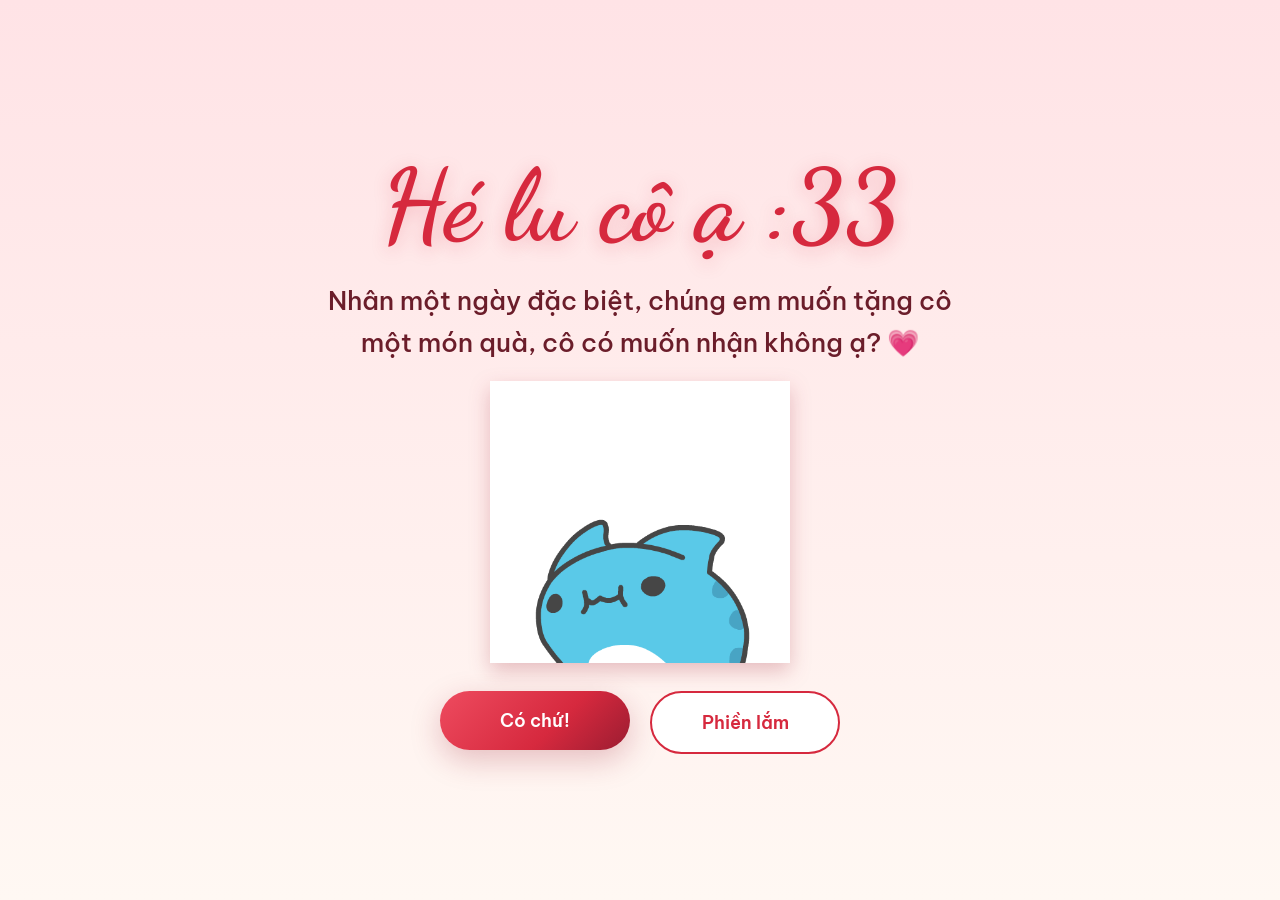
==== index.html @ b6bb0d8b "Add files via upload" ====
<!DOCTYPE html>
<html lang="vi">
<head>
    <meta charset="UTF-8">
    <meta name="viewport" content="width=device-width, initial-scale=1.0">
    <title>Trang chủ</title>
    <link rel="preconnect" href="https://fonts.googleapis.com">
    <link rel="preconnect" href="https://fonts.gstatic.com" crossorigin>
    <link href="https://fonts.googleapis.com/css2?family=Be+Vietnam+Pro:wght@400;500;600&family=Dancing+Script:wght@600;700&display=swap" rel="stylesheet">
    <link rel="stylesheet" href="shared.css">
    <style>
        .loichao{
            font-family: var(--font-script);
            color: var(--rose);
            font-size: clamp(52px, 11vw, 100px);
            margin: 0;
            text-shadow: 0 4px 18px rgba(214, 41, 62, 0.25);
        }
        .dudo{
            font-weight: 500;
            color: var(--text);
            font-size: clamp(18px, 3.4vw, 26px);
            line-height: 1.6;
            max-width: 640px;
            margin: 14px 0 0;
        }
        .sticker{
            width: min(300px, 50vw);
            height: auto;
            margin-top: 18px;
            filter: drop-shadow(0 8px 10px rgba(155, 28, 49, 0.25));
            animation: stickerPop 0.7s cubic-bezier(.2,1.6,.4,1) 1s both;
        }
        @keyframes stickerPop{
            from{ opacity: 0; transform: scale(0) rotate(-20deg); }
            to{ opacity: 1; transform: scale(1) rotate(0); }
        }
        #khongnhan{ position: relative; transition: transform 0.25s cubic-bezier(.3,1.6,.5,1); }
        .tim{ display: inline-block; animation: beat 1.2s infinite; }
        @keyframes beat{ 0%,100%{ transform: scale(1);} 50%{ transform: scale(1.25);} }
    </style>
</head>
<body>
    <h1 class="loichao reveal" style="--i:0">Hé lu cô ạ :33</h1>
    <h2 class="dudo reveal" style="--i:2">Nhân một ngày đặc biệt, chúng em muốn tặng cô một món quà, cô có muốn nhận không ạ? <span class="tim">💗</span></h2>
    <img class="sticker" src="Cat Bugcat GIF by Capoo.gif" alt="Sticker" onerror="this.style.display='none'">
    <div class="btn-row reveal" style="--i:4">
        <a href="dongy.html"><button class="btn">Có chứ!</button></a>
        <button class="btn ghost" id="khongnhan">Phiền lắm</button>
    </div>
    <script src="shared.js"></script>
    <script>
        // Nút "Thôi khỏi đe!" cứ bị chạm vào là né sang chỗ khác :D
        var nut = document.getElementById('khongnhan');
        var lanNe = 0, tx = 0, ty = 0;
        var cau = ['Phiền lắm', 'Không nhận thật ạ 😞', 'Nhận đi mà cô 🥺', 'Hông nhận là bọn em buồn lắm á!!', 'Thôi nhận đi cô ơi 🥺'];
        function ne(e){
            e.preventDefault();
            lanNe++;
            nut.textContent = cau[Math.min(lanNe, cau.length - 1)];

            // tâm nút khi chưa bị đẩy đi (tính theo khung nhìn)
            var r = nut.getBoundingClientRect();
            var goc = { x: r.left + r.width / 2 - tx, y: r.top + r.height / 2 - ty };

            // vùng nút được phép nằm trong màn hình (luôn nằm gọn trong màn hình)
            var w = nut.offsetWidth, h = nut.offsetHeight, le = 14;
            var minX = le + w / 2, maxX = window.innerWidth  - le - w / 2;
            var minY = le + h / 2, maxY = window.innerHeight - le - h / 2;

            // chọn chỗ mới, cách chỗ cũ ít nhất ~120px để thấy rõ là né
            var nx, ny, thu = 0;
            do {
                nx = minX + Math.random() * Math.max(0, maxX - minX) - goc.x;
                ny = minY + Math.random() * Math.max(0, maxY - minY) - goc.y;
                thu++;
            } while (Math.hypot(nx - tx, ny - ty) < 120 && thu < 12);

            tx = nx; ty = ny;
            nut.style.transform = 'translate(' + tx + 'px,' + ty + 'px) rotate(' + (Math.random() * 20 - 10) + 'deg)';
        }
        nut.addEventListener('mouseenter', ne);
        nut.addEventListener('touchstart', ne, {passive: false});
        nut.addEventListener('click', ne);
    </script>
</body>
</html>
---- shared.css ----
/* ============ BẢNG MÀU & FONT DÙNG CHUNG ============ */
:root{
    --rose: #d6293e;          /* đỏ hoa hồng (khớp với bình hoa) */
    --rose-deep: #9b1c31;     /* đỏ đậm cho chữ */
    --rose-soft: #ffe3e6;     /* hồng nhạt */
    --cream: #fff8f3;
    --text: #6b1d2a;
    --shadow: 0 10px 30px rgba(155, 28, 49, 0.25);

    --font-script: 'Dancing Script', 'Brush Script MT', cursive;  /* chữ viết tay, có dấu tiếng Việt */
    --font-body: 'Be Vietnam Pro', 'Segoe UI', Roboto, sans-serif;
}

*{ box-sizing: border-box; }

html{ height: 100%; }

body{
    margin: 0;
    min-height: 100vh;
    /* ảnh nằm cùng thư mục với file css */
    background: linear-gradient(to bottom, var(--rose-soft), var(--cream));
    background-size: cover, 600px auto;
    background-attachment: fixed;
    display: flex;
    justify-content: center;
    align-items: center;
    flex-direction: column;
    text-align: center;
    padding: 32px 20px;
    font-family: var(--font-body);
    color: var(--text);
    overflow-x: hidden;
}

/* ============ CHUYỂN TRANG ============ */
body{ animation: pageIn 0.8s cubic-bezier(.2,.7,.2,1) both; }
body.leaving{ animation: pageOut 0.45s ease-in both; pointer-events: none; }

@keyframes pageIn{
    from{ opacity: 0; transform: translateY(24px) scale(0.98); filter: blur(6px); }
    to{ opacity: 1; transform: none; filter: blur(0); }
}
@keyframes pageOut{
    to{ opacity: 0; transform: translateY(-20px) scale(1.02); filter: blur(6px); }
}

/* ============ HIỆU ỨNG HIỆN DẦN TỪNG DÒNG ============ */
.reveal{
    opacity: 0;
    animation: rise 0.9s cubic-bezier(.2,.7,.2,1) forwards;
    animation-delay: calc(var(--i, 0) * 0.25s + 0.25s);
}
@keyframes rise{
    from{ opacity: 0; transform: translateY(26px); }
    to{ opacity: 1; transform: translateY(0); }
}

body > *{ position: relative; z-index: 1; }

/* ============ NÚT BẤM ============ */
.btn{
    font-family: var(--font-body);
    font-weight: 600;
    font-size: 18px;
    min-width: 190px;
    padding: 18px 28px;
    border: none;
    border-radius: 999px;
    cursor: pointer;
    background: linear-gradient(135deg, #ee4b5f, var(--rose) 60%, var(--rose-deep));
    color: #fff;
    box-shadow: var(--shadow);
    transition: transform 0.3s cubic-bezier(.3,1.6,.5,1), box-shadow 0.3s;
}
.btn:hover{ transform: translateY(-4px) scale(1.07); box-shadow: 0 16px 34px rgba(155, 28, 49, 0.35); }
.btn:active{ transform: scale(0.96); }
.btn.ghost{
    background: #fff;
    color: var(--rose);
    border: 2px solid var(--rose);
    box-shadow: none;
}

.btn-row{
    display: flex;
    flex-wrap: wrap;
    justify-content: center;
    gap: 20px;
    margin-top: 28px;
}
.btn-row a{ text-decoration: none; }

@media (prefers-reduced-motion: reduce){
    *{ animation-duration: 0.01ms !important; animation-delay: 0s !important; }
}
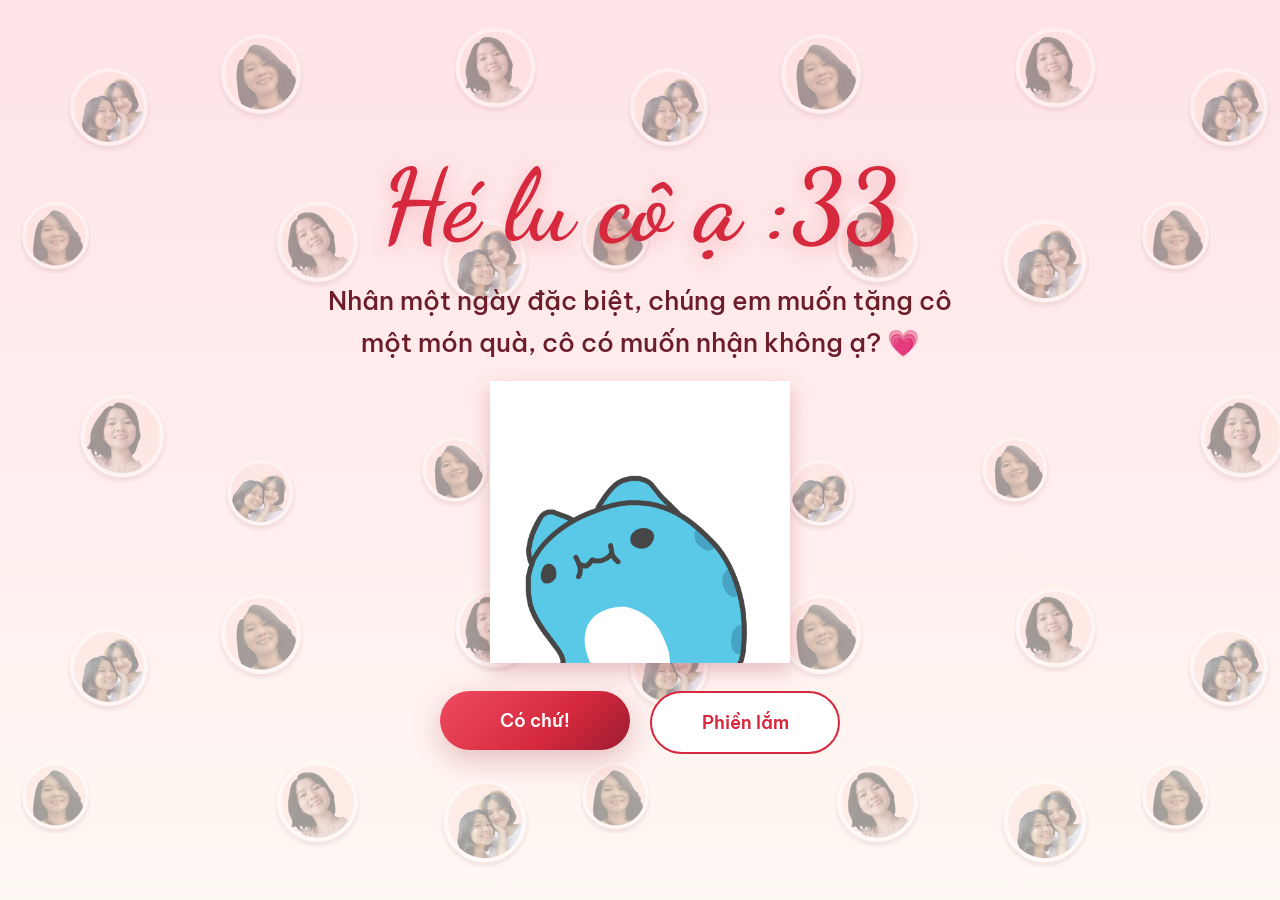
==== commit ec68290a: "Update button behavior and positioning logic" ====
--- a/index.html
+++ b/index.html
@@ -50,38 +50,81 @@
     </div>
     <script src="shared.js"></script>
     <script>
-        // Nút "Thôi khỏi đe!" cứ bị chạm vào là né sang chỗ khác :D
+        // Nút "Phiền lắm" cứ bị chạm vào là né sang chỗ khác :D
+        // (viết lại: nút được tách ra khỏi hàng nút và đặt theo toạ độ màn hình,
+        //  nên không còn bị giật khi di chuột vào nhiều lần)
         var nut = document.getElementById('khongnhan');
-        var lanNe = 0, tx = 0, ty = 0;
         var cau = ['Phiền lắm', 'Không nhận thật ạ 😞', 'Nhận đi mà cô 🥺', 'Hông nhận là bọn em buồn lắm á!!', 'Thôi nhận đi cô ơi 🥺'];
+        var lanNe = 0, daTach = false, khoa = false;
+        var px = 0, py = 0;            // góc trên-trái hiện tại của nút (toạ độ màn hình)
+        var LE = 14;                   // chừa mép màn hình
+        var MS = 350;                  // thời gian nút trượt sang chỗ mới (ms)
+
+        // Lần né đầu tiên: nhấc nút ra khỏi hàng, để lại một chỗ trống đúng cỡ nên hàng nút không bị xô lệch
+        function tach(){
+            var r = nut.getBoundingClientRect();
+            var cho = document.createElement('span');
+            cho.style.width = r.width + 'px';
+            cho.style.height = r.height + 'px';
+            nut.parentNode.insertBefore(cho, nut);
+            document.body.appendChild(nut);
+            nut.style.position = 'fixed';
+            nut.style.left = '0';
+            nut.style.top = '0';
+            nut.style.margin = '0';
+            nut.style.zIndex = '50';
+            nut.style.minWidth = r.width + 'px';
+            nut.style.maxWidth = (window.innerWidth - 2 * LE) + 'px';
+            nut.style.transition = 'none';
+            px = r.left; py = r.top;
+            nut.style.transform = 'translate(' + px + 'px,' + py + 'px)';
+            nut.offsetWidth;           // ép trình duyệt vẽ vị trí xuất phát trước khi trượt
+            nut.style.transition = 'transform ' + MS + 'ms cubic-bezier(.22,1,.36,1)';
+            daTach = true;
+        }
+
         function ne(e){
             e.preventDefault();
+            if (khoa) return;          // đang trượt thì bỏ qua, tránh bị kích hoạt dồn dập gây giật
+            khoa = true;
+            setTimeout(function(){ khoa = false; }, MS + 80);
+
+            if (!daTach) tach();
             lanNe++;
             nut.textContent = cau[Math.min(lanNe, cau.length - 1)];
 
-            // tâm nút khi chưa bị đẩy đi (tính theo khung nhìn)
-            var r = nut.getBoundingClientRect();
-            var goc = { x: r.left + r.width / 2 - tx, y: r.top + r.height / 2 - ty };
+            // vị trí con trỏ / ngón tay (để chọn chỗ mới tránh xa nó)
+            var t = (e.touches && e.touches[0]) || e;
+            var mx = (t.clientX !== undefined) ? t.clientX : -999;
+            var my = (t.clientY !== undefined) ? t.clientY : -999;
 
-            // vùng nút được phép nằm trong màn hình (luôn nằm gọn trong màn hình)
-            var w = nut.offsetWidth, h = nut.offsetHeight, le = 14;
-            var minX = le + w / 2, maxX = window.innerWidth  - le - w / 2;
-            var minY = le + h / 2, maxY = window.innerHeight - le - h / 2;
+            var w = nut.offsetWidth, h = nut.offsetHeight;
+            var maxX = Math.max(LE, window.innerWidth  - LE - w);
+            var maxY = Math.max(LE, window.innerHeight - LE - h);
 
-            // chọn chỗ mới, cách chỗ cũ ít nhất ~120px để thấy rõ là né
-            var nx, ny, thu = 0;
-            do {
-                nx = minX + Math.random() * Math.max(0, maxX - minX) - goc.x;
-                ny = minY + Math.random() * Math.max(0, maxY - minY) - goc.y;
-                thu++;
-            } while (Math.hypot(nx - tx, ny - ty) < 120 && thu < 12);
-
-            tx = nx; ty = ny;
-            nut.style.transform = 'translate(' + tx + 'px,' + ty + 'px) rotate(' + (Math.random() * 20 - 10) + 'deg)';
+            var nx = px, ny = py, tot = false;
+            for (var i = 0; i < 40 && !tot; i++){
+                nx = LE + Math.random() * (maxX - LE);
+                ny = LE + Math.random() * (maxY - LE);
+                var xaCu  = Math.hypot(nx - px, ny - py) > 140;                 // đủ xa chỗ cũ để thấy rõ là né
+                var xaTro = (mx < nx - 70 || mx > nx + w + 70 || my < ny - 70 || my > ny + h + 70);  // không nằm sát con trỏ
+                tot = xaCu && xaTro;
+            }
+            px = nx; py = ny;
+            nut.style.transform = 'translate(' + px.toFixed(1) + 'px,' + py.toFixed(1) + 'px) rotate(' + (Math.random() * 14 - 7).toFixed(1) + 'deg)';
         }
         nut.addEventListener('mouseenter', ne);
         nut.addEventListener('touchstart', ne, {passive: false});
         nut.addEventListener('click', ne);
+
+        // Xoay màn hình / đổi cỡ cửa sổ thì kéo nút về trong màn hình
+        window.addEventListener('resize', function(){
+            if (!daTach) return;
+            nut.style.maxWidth = (window.innerWidth - 2 * LE) + 'px';
+            px = Math.min(Math.max(LE, px), Math.max(LE, window.innerWidth  - LE - nut.offsetWidth));
+            py = Math.min(Math.max(LE, py), Math.max(LE, window.innerHeight - LE - nut.offsetHeight));
+            nut.style.transform = 'translate(' + px + 'px,' + py + 'px)';
+        });
     </script>
 </body>
 </html>
--- a/shared.css
+++ b/shared.css
@@ -18,10 +18,13 @@
 body{
     margin: 0;
     min-height: 100vh;
-    /* ảnh nằm cùng thư mục với file css */
-    background: linear-gradient(to bottom, var(--rose-soft), var(--cream));
-    background-size: cover, 600px auto;
-    background-attachment: fixed;
+    /* lớp trên: họa tiết icon lặp lại (bg-pattern.webp, nằm cùng thư mục với file css)
+       lớp dưới: nền hồng nhạt chuyển dần sang kem.
+       Muốn icon to/nhỏ hơn thì đổi số 560px; muốn đậm/nhạt hơn thì làm lại ảnh bg-pattern.webp */
+    background-image: url('bg-pattern.webp'), linear-gradient(to bottom, var(--rose-soft), var(--cream));
+    background-repeat: repeat, no-repeat;
+    background-size: 560px auto, cover;
+    background-attachment: fixed, fixed;
     display: flex;
     justify-content: center;
     align-items: center;
@@ -34,12 +37,13 @@
 }
 
 /* ============ CHUYỂN TRANG ============ */
-body{ animation: pageIn 0.8s cubic-bezier(.2,.7,.2,1) both; }
+/* 'backwards' (không giữ trạng thái sau khi chạy xong) để các lớp position:fixed bám theo màn hình đúng */
+body{ animation: pageIn 0.8s cubic-bezier(.2,.7,.2,1) backwards; }
 body.leaving{ animation: pageOut 0.45s ease-in both; pointer-events: none; }
 
 @keyframes pageIn{
     from{ opacity: 0; transform: translateY(24px) scale(0.98); filter: blur(6px); }
-    to{ opacity: 1; transform: none; filter: blur(0); }
+    to{ opacity: 1; transform: none; filter: none; }
 }
 @keyframes pageOut{
     to{ opacity: 0; transform: translateY(-20px) scale(1.02); filter: blur(6px); }
